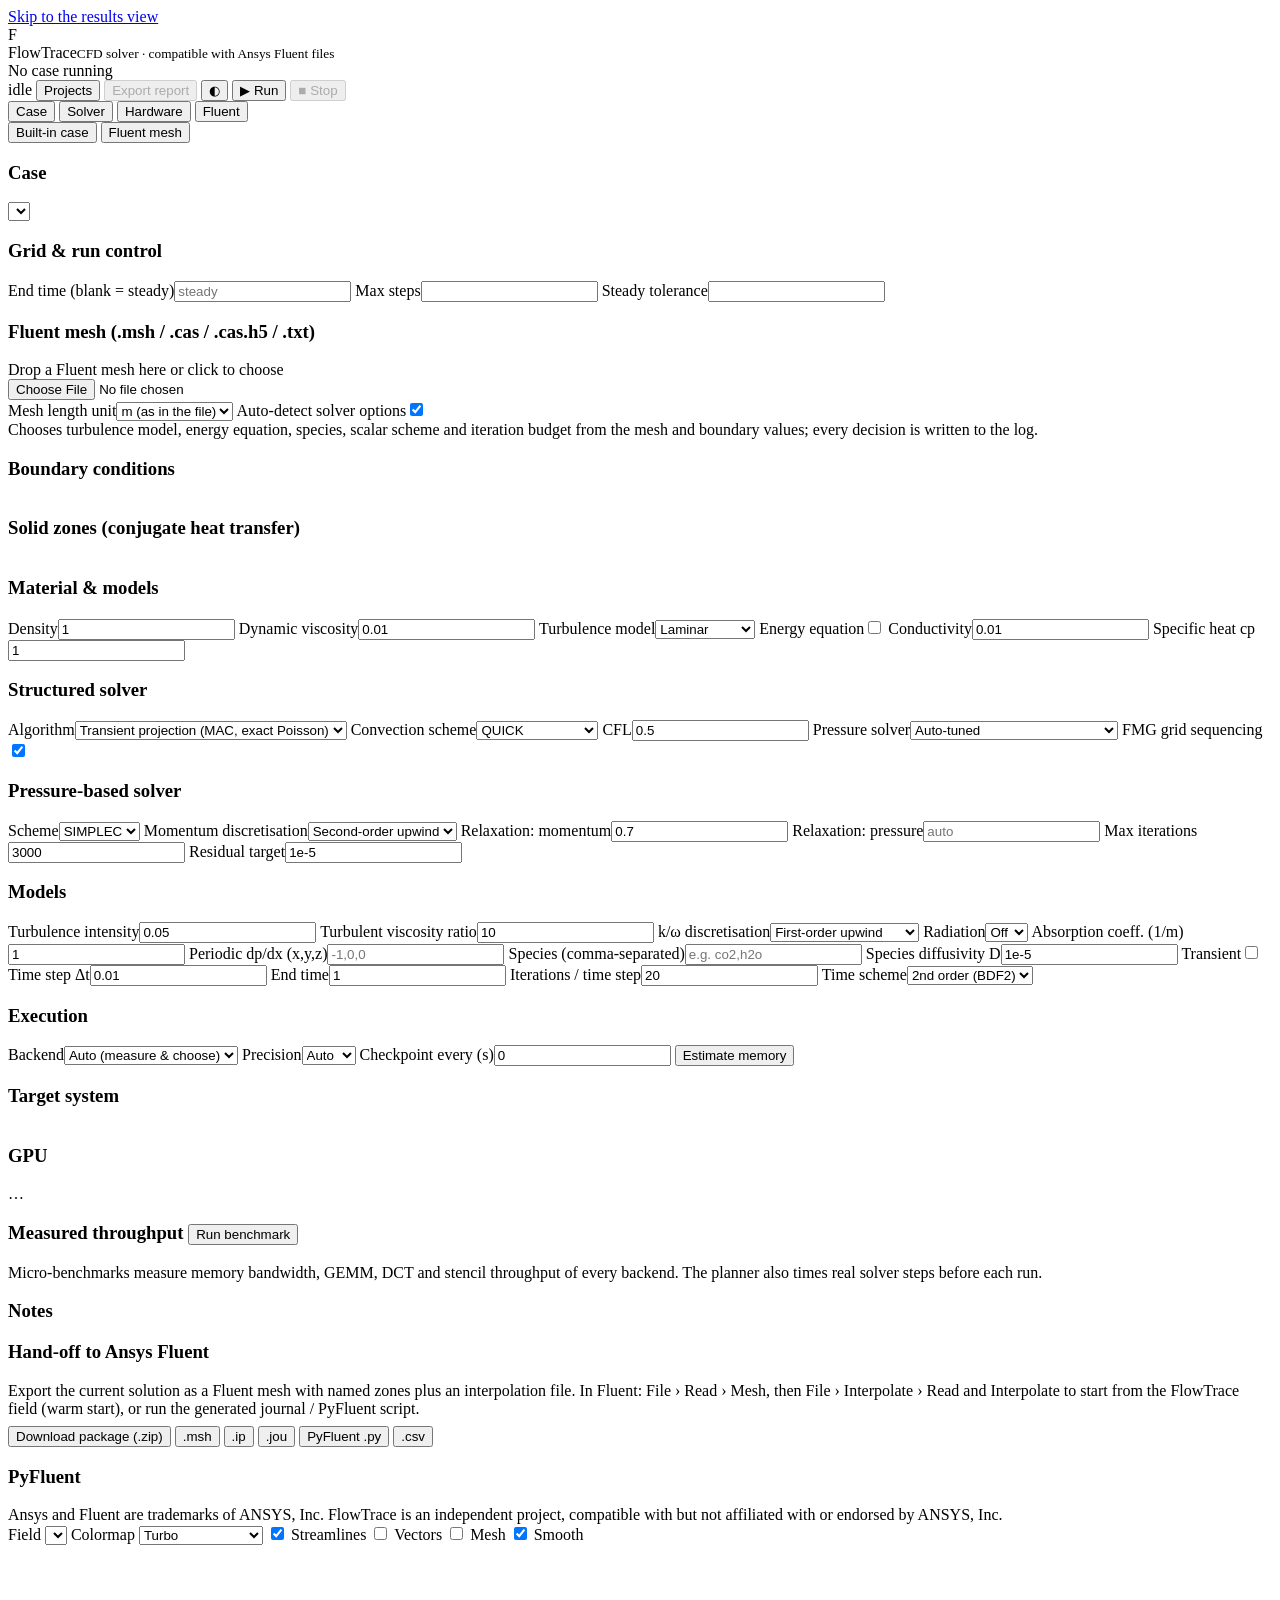
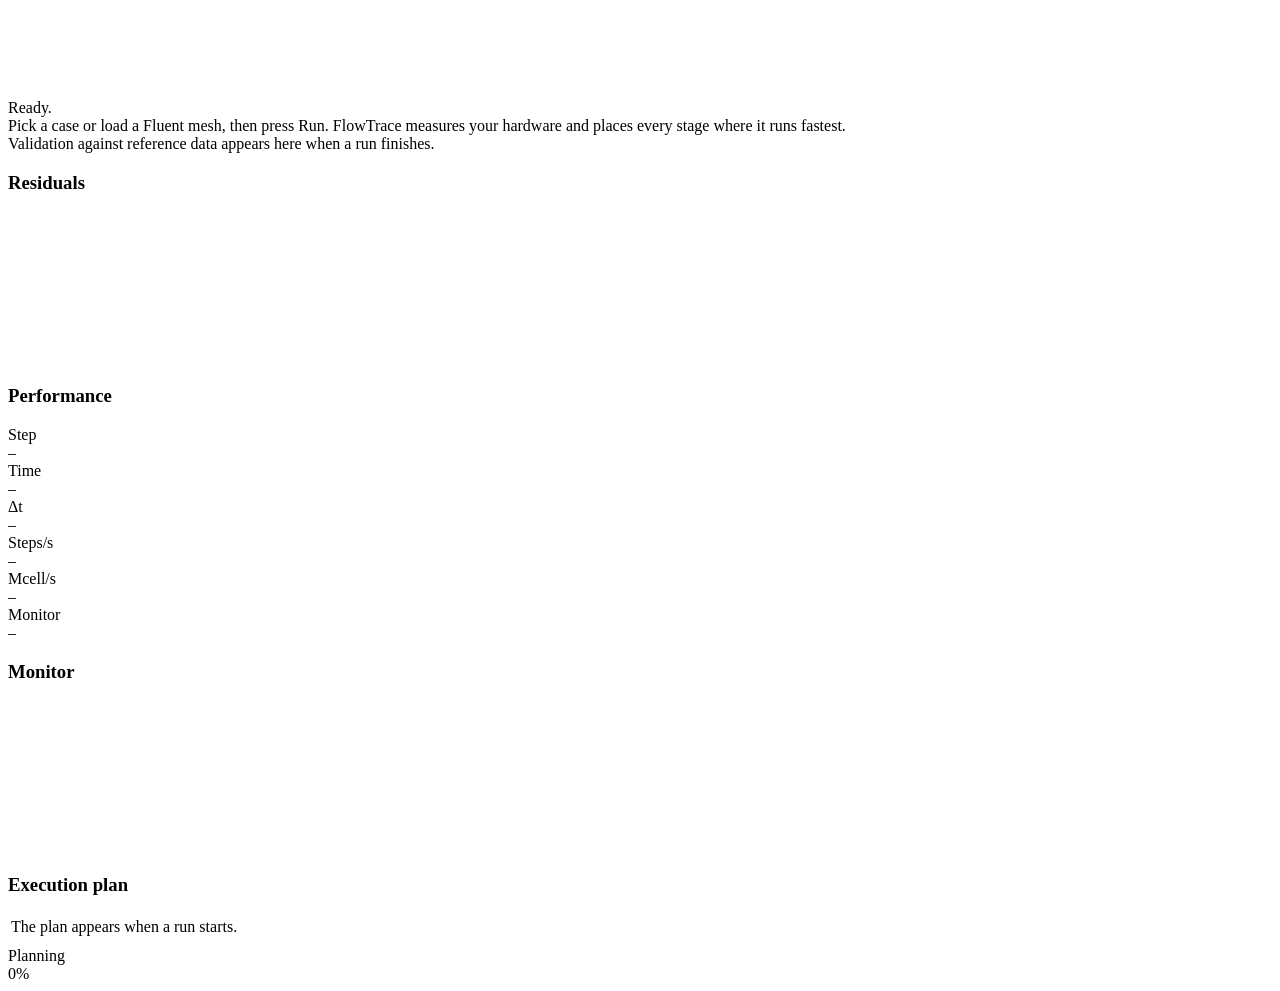
==== flowtrace/ui/static/index.html @ d51a7b1c "FlowTrace first public release" ====
<!doctype html>
<html lang="en" dir="ltr">
<head>
<meta charset="utf-8">
<meta name="viewport" content="width=device-width, initial-scale=1">
<title>FlowTrace Solver</title>
<link rel="stylesheet" href="/static/style.css">
<script>
  /* apply the saved theme before first paint (no flash) */
  (function () { try { var th = localStorage.getItem("ft-theme"); if (th === "light" || th === "dark") document.documentElement.dataset.theme = th; } catch (e) { /* storage blocked */ } })();
</script>
</head>
<body>
<a class="skip" href="#viewport" data-i18n="skip">Skip to the results view</a>
<header>
  <div class="brand"><div class="logo" aria-hidden="true">F</div><div>FlowTrace<small data-i18n="tagline">CFD solver · compatible with Ansys Fluent files</small></div></div>
  <div class="case-title" id="caseTitle" data-i18n="noCase">No case running</div>
  <div class="spacer"></div>
  <span class="pill" id="statusPill" role="status" aria-live="polite">idle</span>
  <button class="btn" id="projectsBtn" data-i18n="projects" aria-haspopup="dialog">Projects</button>
  <button class="btn" id="reportBtn" data-i18n="exportReport" disabled>Export report</button>
  <button class="btn icon" id="themeBtn" data-i18n-aria="theme" aria-label="Theme" title="Theme">◐</button>
  <button class="btn primary" id="runBtn"><span aria-hidden="true">▶ </span><span data-i18n="run">Run</span></button>
  <button class="btn danger" id="stopBtn" disabled><span aria-hidden="true">■ </span><span data-i18n="stop">Stop</span></button>
</header>

<div class="app">
  <aside class="left" aria-label="Setup">
    <div class="tabs" id="tabs" role="tablist">
      <button role="tab" id="tab-case" aria-controls="panel-case" aria-selected="true" data-tab="case" class="active" data-i18n="tabCase">Case</button>
      <button role="tab" id="tab-solver" aria-controls="panel-solver" aria-selected="false" tabindex="-1" data-tab="solver" data-i18n="tabSolver">Solver</button>
      <button role="tab" id="tab-hardware" aria-controls="panel-hardware" aria-selected="false" tabindex="-1" data-tab="hardware" data-i18n="tabHardware">Hardware</button>
      <button role="tab" id="tab-fluent" aria-controls="panel-fluent" aria-selected="false" tabindex="-1" data-tab="fluent" data-i18n="tabFluent">Fluent</button>
    </div>
    <div class="tab-body">
      <!-- CASE -->
      <section data-tab="case" id="panel-case" role="tabpanel" aria-labelledby="tab-case" class="active">
        <div class="seg" id="sourceSeg" role="group" data-i18n-aria="caseSource" aria-label="Case source">
          <button data-src="structured" class="active" aria-pressed="true" data-i18n="builtin">Built-in case</button>
          <button data-src="unstructured" aria-pressed="false" data-i18n="fluentMesh">Fluent mesh</button>
        </div>
        <div id="structuredCase" class="stack">
          <div class="card">
            <h3 data-i18n="case">Case</h3>
            <select id="presetSelect" data-i18n-aria="case" aria-label="Case"></select>
            <div class="desc" id="presetDesc"></div>
            <div id="presetParams"></div>
          </div>
          <div class="card" id="gridCard">
            <h3 data-i18n="gridRun">Grid &amp; run control</h3>
            <label class="field"><span data-i18n="endTime">End time (blank = steady)</span><input type="number" id="tEnd" step="any" placeholder="steady"></label>
            <label class="field"><span data-i18n="maxSteps">Max steps</span><input type="number" id="maxSteps"></label>
            <label class="field"><span data-i18n="steadyTol">Steady tolerance</span><input type="number" id="steadyTol" step="any"></label>
          </div>
        </div>
        <div id="unstructuredCase" class="stack hidden">
          <div class="card">
            <h3 data-i18n="meshTitle">Fluent mesh (.msh / .cas / .cas.h5 / .txt)</h3>
            <div class="dropzone" id="dropzone" role="button" tabindex="0" data-i18n="dropMesh">Drop a Fluent mesh here or click to choose</div>
            <input type="file" id="meshFile" class="hidden" accept=".msh,.gz,.cas,.h5,.txt" aria-hidden="true" tabindex="-1">
            <div id="meshSummary" class="desc" aria-live="polite"></div>
            <div id="meshQuality" class="desc"></div>
            <label class="field"><span data-i18n="meshUnits">Mesh length unit</span><select id="meshUnits"><option value="m">m (as in the file)</option><option value="mm">mm</option><option value="cm">cm</option><option value="in">in</option><option value="auto">check only</option></select></label>
            <label class="field"><span data-i18n="autoOpts">Auto-detect solver options</span><input type="checkbox" id="autoOpts" checked></label>
            <div class="desc" data-i18n="autoHelp">Chooses turbulence model, energy equation, species, scalar scheme and iteration budget from the mesh and boundary values; every decision is written to the log.</div>
          </div>
          <div class="card hidden" id="zoneCard">
            <h3 data-i18n="bcs">Boundary conditions</h3>
            <table class="grid zone-table" id="zoneTable"></table>
          </div>
          <div class="card hidden" id="solidCard">
            <h3 data-i18n="solids">Solid zones (conjugate heat transfer)</h3>
            <table class="grid" id="solidTable"></table>
          </div>
          <div class="card hidden" id="propsCard">
            <h3 data-i18n="materials">Material &amp; models</h3>
            <label class="field"><span data-i18n="density">Density</span><input type="number" id="uDensity" value="1" step="any"></label>
            <label class="field"><span data-i18n="viscosity">Dynamic viscosity</span><input type="number" id="uViscosity" value="0.01" step="any"></label>
            <label class="field"><span data-i18n="turbulence">Turbulence model</span><select id="uTurb">
              <option value="laminar" data-i18n="laminar">Laminar</option>
              <option value="k-omega-sst">k-ω SST</option>
              <option value="k-epsilon-realizable">k-ε realizable</option>
              <option value="k-epsilon-standard">k-ε standard</option>
            </select></label>
            <label class="field"><span data-i18n="energyEq">Energy equation</span><input type="checkbox" id="uEnergy"></label>
            <label class="field"><span data-i18n="conductivity">Conductivity</span><input type="number" id="uConductivity" value="0.01" step="any"></label>
            <label class="field"><span data-i18n="cp">Specific heat cp</span><input type="number" id="uCp" value="1" step="any"></label>
          </div>
        </div>
      </section>

      <!-- SOLVER -->
      <section data-tab="solver" id="panel-solver" role="tabpanel" aria-labelledby="tab-solver">
        <div class="stack">
          <div class="card" id="structSolverCard">
            <h3 data-i18n="structSolver">Structured solver</h3>
            <label class="field"><span data-i18n="algorithm">Algorithm</span><select id="mode">
              <option value="transient" data-i18n="modeTransient">Transient projection (MAC, exact Poisson)</option>
              <option value="steady-simplec" data-i18n="modeSimplec">Steady SIMPLEC (Fluent-style)</option>
            </select></label>
            <label class="field"><span data-i18n="convScheme">Convection scheme</span><select id="scheme">
              <option value="quick">QUICK</option><option value="vanleer">van Leer TVD</option>
              <option value="upwind" data-i18n="upwind1">1st-order upwind</option><option value="central" data-i18n="central">Central</option>
            </select></label>
            <label class="field"><span>CFL</span><input type="number" id="cfl" value="0.5" step="0.05"></label>
            <label class="field"><span data-i18n="pSolver">Pressure solver</span><select id="poisson">
              <option value="auto" data-i18n="autotuned">Auto-tuned</option><option value="fast" data-i18n="spectral">Spectral (DCT/DST/FFT)</option>
              <option value="eig" data-i18n="gemm">Dense diagonalisation (GEMM)</option><option value="mg" data-i18n="mg">Multigrid-PCG</option>
            </select></label>
            <label class="field"><span data-i18n="fmg">FMG grid sequencing</span><input type="checkbox" id="fmg" checked></label>
          </div>
          <div class="card" id="unstructSolverCard">
            <h3 data-i18n="pbSolver">Pressure-based solver</h3>
            <label class="field"><span data-i18n="scheme">Scheme</span><select id="algorithm"><option>SIMPLEC</option><option>SIMPLE</option></select></label>
            <label class="field"><span data-i18n="momDisc">Momentum discretisation</span><select id="uScheme"><option value="second-order" data-i18n="so">Second-order upwind</option><option value="upwind" data-i18n="upwind1">First-order upwind</option></select></label>
            <label class="field"><span data-i18n="relaxU">Relaxation: momentum</span><input type="number" id="relaxU" value="0.7" step="0.05"></label>
            <label class="field"><span data-i18n="relaxP">Relaxation: pressure</span><input type="number" id="relaxP" value="" placeholder="auto" step="0.05"></label>
            <label class="field"><span data-i18n="maxIter">Max iterations</span><input type="number" id="maxIter" value="3000"></label>
            <label class="field"><span data-i18n="resTarget">Residual target</span><input type="number" id="uTol" value="1e-5" step="any"></label>
          </div>
          <div class="card" id="modelsCard">
            <h3>Models</h3>
            <label class="field"><span>Turbulence intensity</span><input type="number" id="turbI" value="0.05" step="any"></label>
            <label class="field"><span>Turbulent viscosity ratio</span><input type="number" id="turbR" value="10" step="any"></label>
            <label class="field"><span>k/ω discretisation</span><select id="turbScheme"><option value="upwind">First-order upwind</option><option value="second-order">Second-order upwind</option></select></label>
            <label class="field"><span>Radiation</span><select id="radModel"><option value="off">Off</option><option value="p1">P-1</option></select></label>
            <label class="field"><span>Absorption coeff. (1/m)</span><input type="number" id="radA" value="1" step="any"></label>
            <label class="field"><span>Periodic dp/dx (x,y,z)</span><input type="text" id="perG" placeholder="-1,0,0"></label>
            <label class="field"><span>Species (comma-separated)</span><input type="text" id="species" placeholder="e.g. co2,h2o"></label>
            <label class="field"><span>Species diffusivity D</span><input type="number" id="speciesD" value="1e-5" step="any"></label>
            <label class="field"><span>Transient</span><input type="checkbox" id="unsteady"></label>
            <label class="field"><span>Time step Δt</span><input type="number" id="uDt" value="0.01" step="any"></label>
            <label class="field"><span>End time</span><input type="number" id="uTend" value="1" step="any"></label>
            <label class="field"><span>Iterations / time step</span><input type="number" id="uInner" value="20"></label>
            <label class="field"><span>Time scheme</span><select id="uTimeScheme"><option value="bdf2">2nd order (BDF2)</option><option value="euler">1st order (Euler)</option></select></label>
          </div>
          <div class="card">
            <h3 data-i18n="execution">Execution</h3>
            <label class="field"><span data-i18n="backend">Backend</span><select id="backend"><option value="auto" data-i18n="autoBackend">Auto (measure &amp; choose)</option></select></label>
            <label class="field"><span data-i18n="precision">Precision</span><select id="precision"><option value="auto" data-i18n="auto">Auto</option><option value="fp64">FP64</option><option value="fp32">FP32</option></select></label>
            <label class="field"><span data-i18n="ckpt">Checkpoint every (s)</span><input type="number" id="ckpt" value="0" step="5"></label>
            <button class="btn small" id="estimateBtn" data-i18n="estimate">Estimate memory</button>
            <div id="estimateOut" class="desc" aria-live="polite"></div>
          </div>
        </div>
      </section>

      <!-- HARDWARE -->
      <section data-tab="hardware" id="panel-hardware" role="tabpanel" aria-labelledby="tab-hardware">
        <div class="stack">
          <div class="card"><h3 data-i18n="target">Target system</h3><table class="kv" id="sysTable"></table></div>
          <div class="card"><h3><span>GPU</span><span class="right" id="gpuCount"></span></h3><div id="gpuBox" class="desc">…</div></div>
          <div class="card">
            <h3><span data-i18n="throughput">Measured throughput</span> <button class="btn small right" id="benchBtn" data-i18n="runBench">Run benchmark</button></h3>
            <div id="benchBox" class="desc" data-i18n="benchHelp" aria-live="polite">Micro-benchmarks measure memory bandwidth, GEMM, DCT and stencil throughput of every backend. The planner also times real solver steps before each run.</div>
          </div>
          <div class="card"><h3 data-i18n="notes">Notes</h3><div id="sysNotes" class="desc"></div></div>
        </div>
      </section>

      <!-- FLUENT -->
      <section data-tab="fluent" id="panel-fluent" role="tabpanel" aria-labelledby="tab-fluent">
        <div class="stack">
          <div class="card">
            <h3 data-i18n="handoff">Hand-off to Ansys Fluent</h3>
            <div class="desc" data-i18n="handoffHelp">Export the current solution as a Fluent mesh with named zones plus an interpolation file. In Fluent: File › Read › Mesh, then File › Interpolate › Read and Interpolate to start from the FlowTrace field (warm start), or run the generated journal / PyFluent script.</div>
            <div class="row" style="flex-wrap:wrap; margin-top:8px">
              <button class="btn primary small" data-export="zip" data-i18n="downloadPkg">Download package (.zip)</button>
              <button class="btn small" data-export="msh">.msh</button>
              <button class="btn small" data-export="ip">.ip</button>
              <button class="btn small" data-export="jou">.jou</button>
              <button class="btn small" data-export="py">PyFluent .py</button>
              <button class="btn small" data-export="csv">.csv</button>
            </div>
          </div>
          <div class="card"><h3>PyFluent</h3><div id="pyfluentBox" class="desc"></div></div>
          <div class="card"><div class="desc" data-i18n="trademark">Ansys and Fluent are trademarks of ANSYS, Inc. FlowTrace is an independent project, compatible with but not affiliated with or endorsed by ANSYS, Inc.</div></div>
        </div>
      </section>
    </div>
  </aside>

  <main>
    <div class="toolbar" role="toolbar" data-i18n-aria="viewOptions" aria-label="View options">
      <label><span data-i18n="field">Field</span> <select id="fieldSelect"></select></label>
      <label><span data-i18n="colormap">Colormap</span> <select id="cmapSelect">
        <option value="turbo">Turbo</option><option value="viridis">Viridis</option>
        <option value="rainbow">Rainbow (Fluent)</option><option value="coolwarm">Cool-warm</option><option value="gray">Gray</option>
      </select></label>
      <label><input type="checkbox" id="showStream" checked> <span data-i18n="streamlines">Streamlines</span></label>
      <label><input type="checkbox" id="showVectors"> <span data-i18n="vectors">Vectors</span></label>
      <label><input type="checkbox" id="showEdges"> <span data-i18n="mesh">Mesh</span></label>
      <label><input type="checkbox" id="smooth" checked> <span data-i18n="smooth">Smooth</span></label>
      <div class="spacer"></div>
      <span class="muted mono" id="frameInfo"></span>
    </div>
    <div class="viewport" id="viewport" tabindex="-1">
      <canvas id="view" role="img" aria-label="Flow field"></canvas>
      <canvas class="colorbar" id="colorbar" aria-hidden="true"></canvas>
      <div class="hud hidden" id="hud"></div>
      <div class="hover" id="hover"></div>
      <div class="empty" id="empty"><div class="big" data-i18n="ready">Ready.</div><div data-i18n="readyHelp">Pick a case or load a Fluent mesh, then press Run. FlowTrace measures your hardware and places every stage where it runs fastest.</div></div>
    </div>
    <div class="bottom">
      <div class="console" id="console" role="log" data-i18n-aria="logLabel" aria-label="Solver log"></div>
      <div class="validation" id="validation" aria-live="polite"><div class="muted" data-i18n="valHelp">Validation against reference data appears here when a run finishes.</div></div>
    </div>
  </main>

  <aside class="right" aria-label="Monitors">
    <div class="card">
      <h3><span data-i18n="residuals">Residuals</span> <span class="right muted" id="resInfo"></span></h3>
      <canvas class="chart zoomable" id="resChart" tabindex="0" role="img" data-i18n-aria="residualChart" aria-label="Residual history chart"></canvas>
      <div class="legend" id="resLegend"></div>
    </div>
    <div class="card zoomable" id="perfCard" tabindex="0" role="button" data-i18n-aria="enlarge" aria-label="Enlarge">
      <h3 data-i18n="performance">Performance</h3>
      <div class="stats">
        <div class="stat"><div class="k" data-i18n="step">Step</div><div class="v" id="sStep">–</div></div>
        <div class="stat"><div class="k" data-i18n="time">Time</div><div class="v" id="sTime">–</div></div>
        <div class="stat"><div class="k">Δt</div><div class="v" id="sDt">–</div></div>
        <div class="stat"><div class="k" data-i18n="stepsPerS">Steps/s</div><div class="v" id="sRate">–</div></div>
        <div class="stat"><div class="k">Mcell/s</div><div class="v" id="sMcell">–</div></div>
        <div class="stat"><div class="k" id="sExtraK" data-i18n="monitor">Monitor</div><div class="v" id="sExtra">–</div></div>
      </div>
      <div class="timers" id="timerBar" aria-hidden="true"></div>
      <div class="legend" id="timerLegend"></div>
    </div>
    <div class="card">
      <h3><span data-i18n="monitor">Monitor</span> <span class="right muted" id="monName"></span></h3>
      <canvas class="spark zoomable" id="monChart" tabindex="0" role="img" data-i18n-aria="monitorChart" aria-label="Monitor history"></canvas>
    </div>
    <div class="card">
      <h3><span data-i18n="plan">Execution plan</span> <span class="right muted" id="planBackend"></span></h3>
      <table class="grid" id="planTable"><tr><td class="muted" data-i18n="planHelp">The plan appears when a run starts.</td></tr></table>
      <div style="margin-top:8px" id="memBox"></div>
    </div>
  </aside>
</div>


<div class="loading hidden" id="loading" role="status" aria-live="polite">
  <div class="loading-card">
    <div class="orbits" aria-hidden="true"><i></i><i></i><i></i><i></i><b></b></div>
    <div class="load-label" id="loadLabel">Planning</div>
    <div class="load-bar" role="progressbar" aria-valuemin="0" aria-valuemax="100" aria-valuenow="0" id="loadBar"><div id="loadFill"></div></div>
    <div class="load-pct" id="loadPct">0%</div>
  </div>
</div>

<dialog id="chartDialog" class="big-dialog" aria-labelledby="chartTitle">
  <div class="big-wrap">
    <div class="big-head"><h2 id="chartTitle"></h2><span class="muted" id="chartHint"></span><button class="btn" id="chartClose" type="button" data-i18n="close">Close</button></div>
    <div class="big-body">
      <div class="big-plot"><canvas id="bigChart"></canvas><div class="tip hidden" id="bigTip"></div></div>
      <div class="big-side" id="bigSide"></div>
    </div>
  </div>
</dialog>

<dialog id="projectsDialog" aria-labelledby="projectsTitle">
  <form method="dialog" class="dlg">
    <h2 id="projectsTitle" data-i18n="projects">Projects</h2>
    <div class="row">
      <label class="grow"><span class="sr-only" data-i18n="projectName">Project name</span><input type="text" id="projectName" data-i18n-placeholder="projectName" placeholder="Project name" maxlength="80"></label>
      <button class="btn primary" id="saveProjectBtn" type="button" data-i18n="save">Save</button>
    </div>
    <div class="desc" id="projectMsg" aria-live="polite"></div>
    <table class="grid" id="projectList"></table>
    <div class="row end"><button class="btn" value="close" data-i18n="close">Close</button></div>
  </form>
</dialog>
<script src="/static/i18n.js"></script>
<script src="/static/app.js"></script>
</body>
</html>
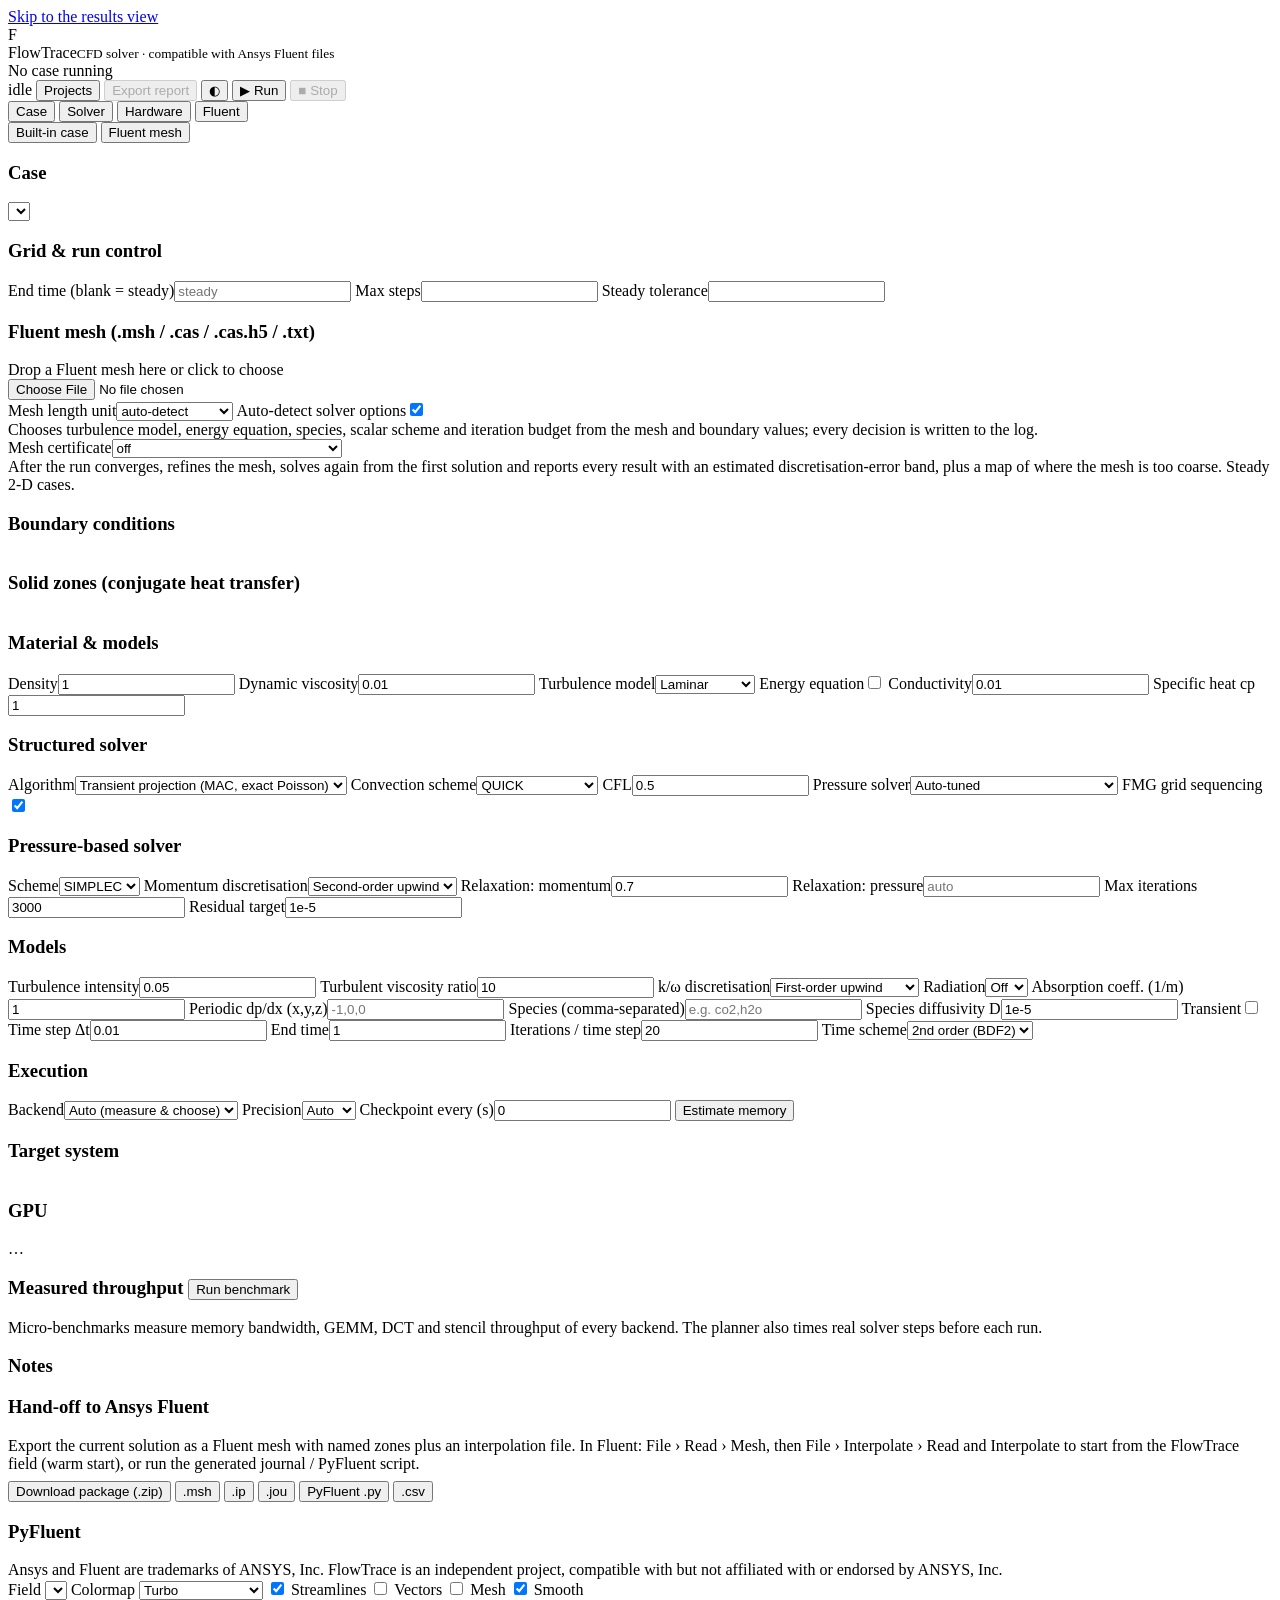
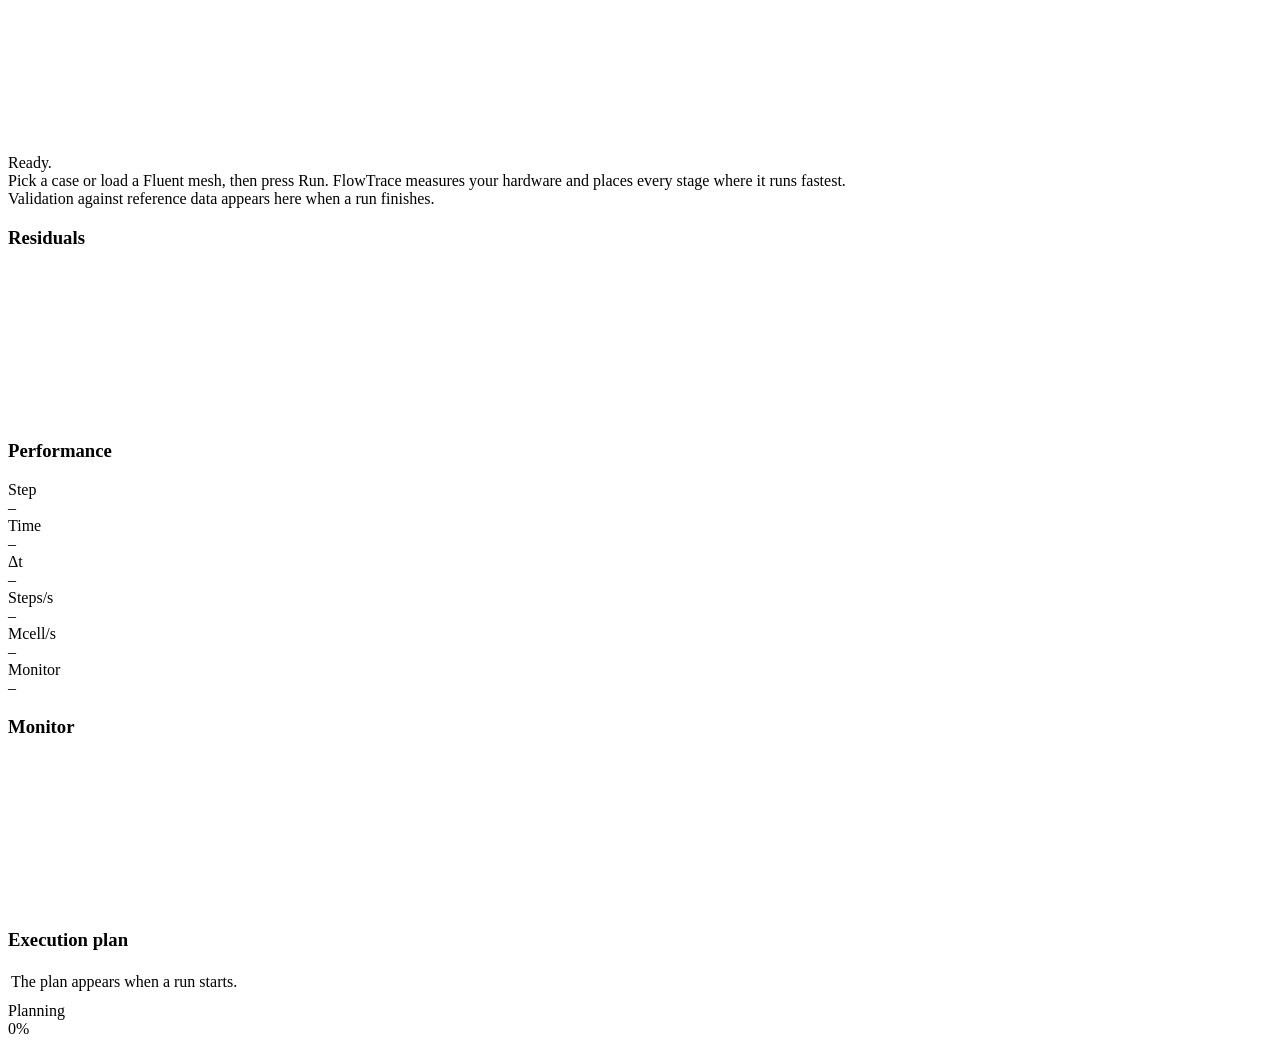
==== commit 1b855cc5: "Add mesh certificate with error bands; make Smooth, Streamlines and Vectors work on Fluent meshes" ====
--- a/flowtrace/ui/static/index.html
+++ b/flowtrace/ui/static/index.html
@@ -60,9 +60,11 @@
             <input type="file" id="meshFile" class="hidden" accept=".msh,.gz,.cas,.h5,.txt" aria-hidden="true" tabindex="-1">
             <div id="meshSummary" class="desc" aria-live="polite"></div>
             <div id="meshQuality" class="desc"></div>
-            <label class="field"><span data-i18n="meshUnits">Mesh length unit</span><select id="meshUnits"><option value="m">m (as in the file)</option><option value="mm">mm</option><option value="cm">cm</option><option value="in">in</option><option value="auto">check only</option></select></label>
+            <label class="field"><span data-i18n="meshUnits">Mesh length unit</span><select id="meshUnits"><option value="auto">auto-detect</option><option value="m">m (as in the file)</option><option value="mm">mm</option><option value="cm">cm</option><option value="in">in</option></select></label>
             <label class="field"><span data-i18n="autoOpts">Auto-detect solver options</span><input type="checkbox" id="autoOpts" checked></label>
             <div class="desc" data-i18n="autoHelp">Chooses turbulence model, energy equation, species, scalar scheme and iteration budget from the mesh and boundary values; every decision is written to the log.</div>
+            <label class="field"><span data-i18n="certify">Mesh certificate</span><select id="certify"><option value="0">off</option><option value="2">2 levels (4× cells)</option><option value="3">3 levels (16× cells, observed order)</option></select></label>
+            <div class="desc" data-i18n="certifyHelp">After the run converges, refines the mesh, solves again from the first solution and reports every result with an estimated discretisation-error band, plus a map of where the mesh is too coarse. Steady 2-D cases.</div>
           </div>
           <div class="card hidden" id="zoneCard">
             <h3 data-i18n="bcs">Boundary conditions</h3>
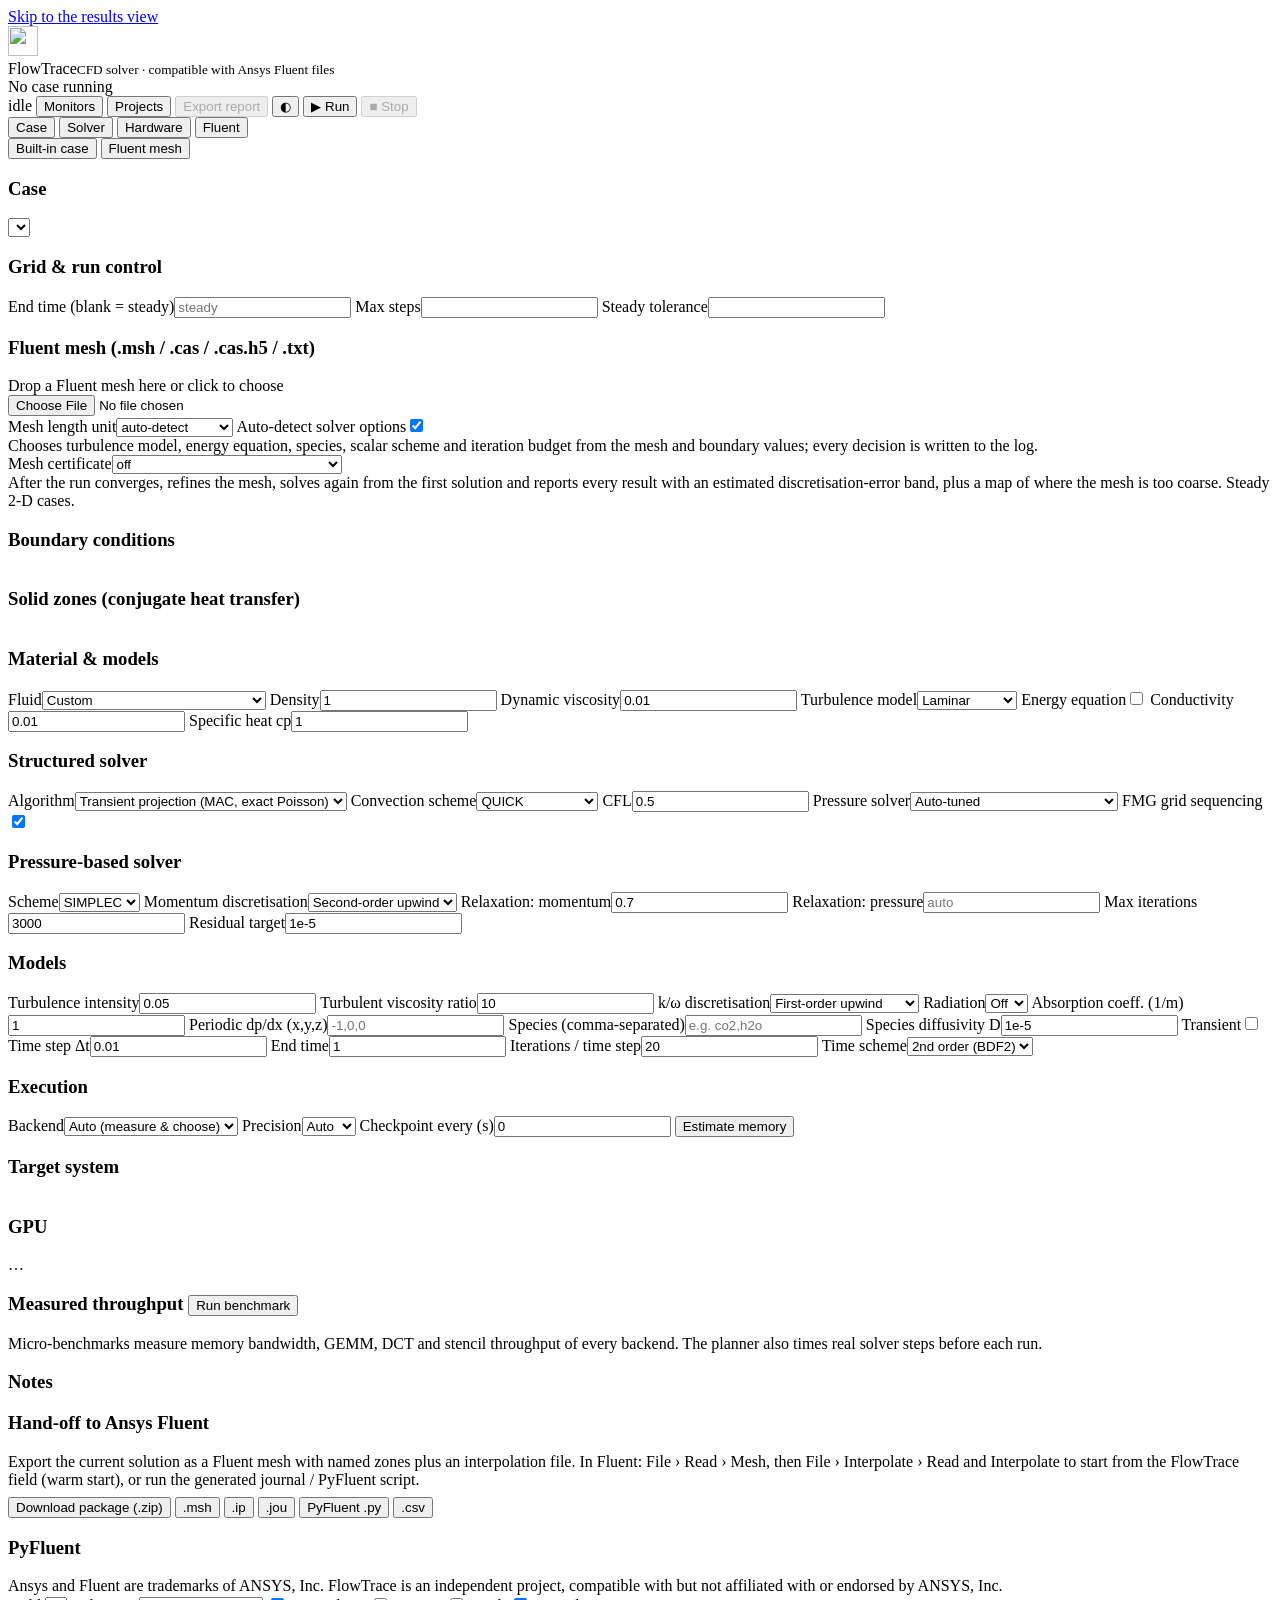
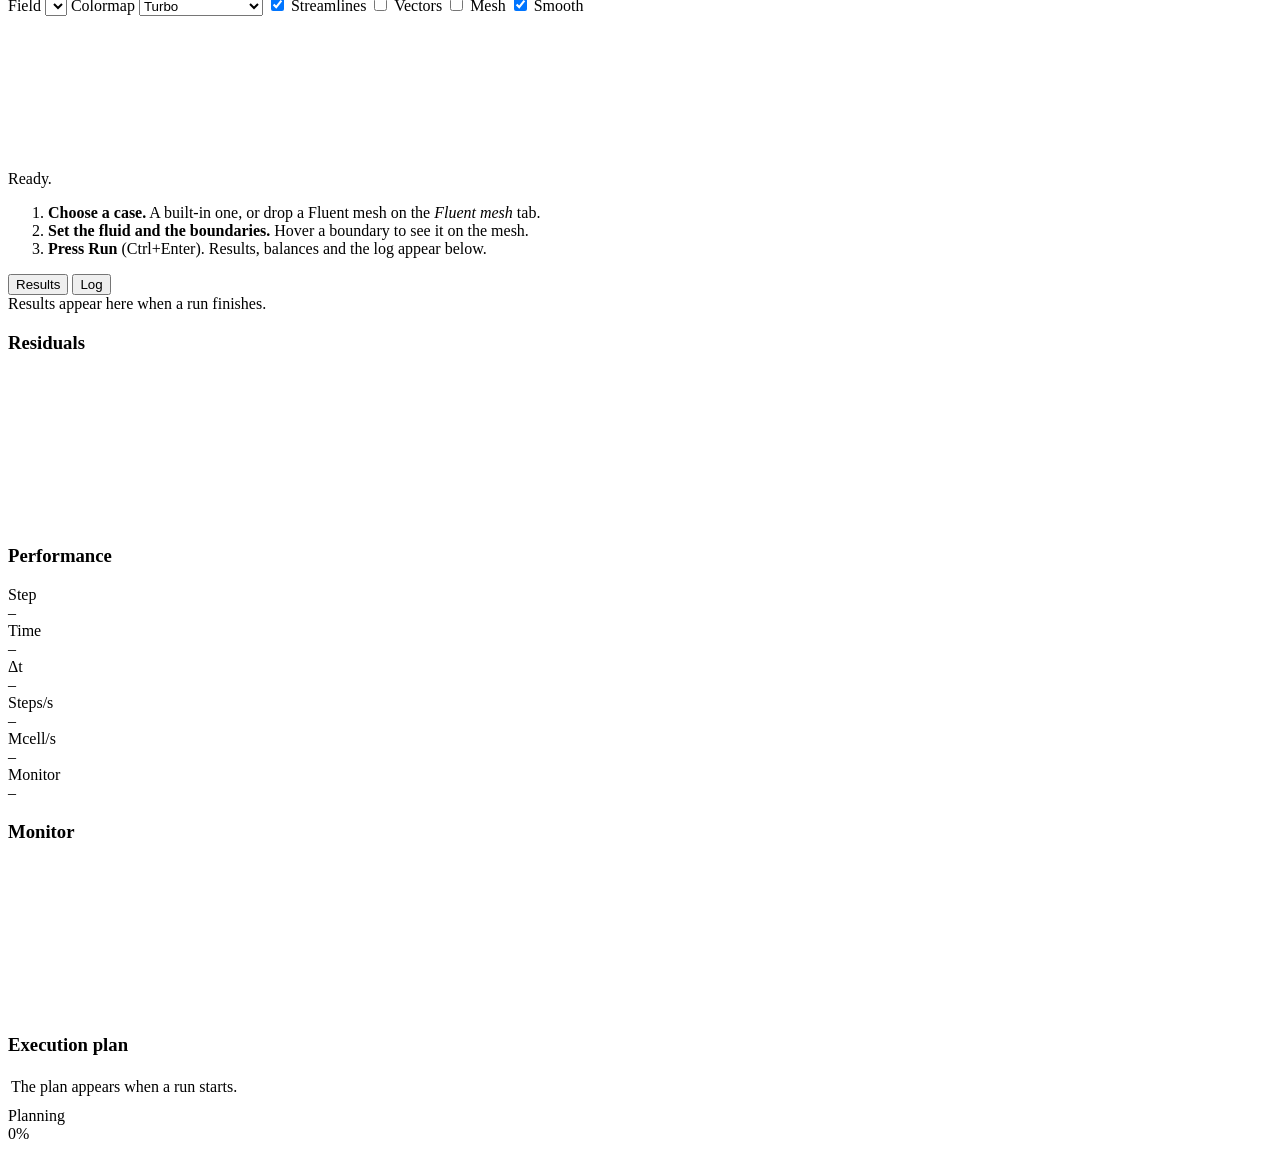
==== commit 86d8ece7: "Dashboard: results panel with run summary, clearer setup inputs, fluid presets, monitors drawer" ====
--- a/flowtrace/ui/static/index.html
+++ b/flowtrace/ui/static/index.html
@@ -4,6 +4,8 @@
 <meta charset="utf-8">
 <meta name="viewport" content="width=device-width, initial-scale=1">
 <title>FlowTrace Solver</title>
+<link rel="icon" href="/static/favicon.svg" type="image/svg+xml">
+<link rel="alternate icon" href="/static/favicon.ico" sizes="16x16 32x32 48x48">
 <link rel="stylesheet" href="/static/style.css">
 <script>
   /* apply the saved theme before first paint (no flash) */
@@ -13,14 +15,15 @@
 <body>
 <a class="skip" href="#viewport" data-i18n="skip">Skip to the results view</a>
 <header>
-  <div class="brand"><div class="logo" aria-hidden="true">F</div><div>FlowTrace<small data-i18n="tagline">CFD solver · compatible with Ansys Fluent files</small></div></div>
+  <div class="brand"><img class="logo" src="/static/logo.svg" alt="" width="30" height="30"><div>FlowTrace<small data-i18n="tagline">CFD solver · compatible with Ansys Fluent files</small></div></div>
   <div class="case-title" id="caseTitle" data-i18n="noCase">No case running</div>
   <div class="spacer"></div>
   <span class="pill" id="statusPill" role="status" aria-live="polite">idle</span>
+  <button class="btn" id="monBtn" aria-pressed="false">Monitors</button>
   <button class="btn" id="projectsBtn" data-i18n="projects" aria-haspopup="dialog">Projects</button>
   <button class="btn" id="reportBtn" data-i18n="exportReport" disabled>Export report</button>
   <button class="btn icon" id="themeBtn" data-i18n-aria="theme" aria-label="Theme" title="Theme">◐</button>
-  <button class="btn primary" id="runBtn"><span aria-hidden="true">▶ </span><span data-i18n="run">Run</span></button>
+  <button class="btn primary" id="runBtn" title="Run (Ctrl+Enter)"><span aria-hidden="true">▶ </span><span data-i18n="run">Run</span></button>
   <button class="btn danger" id="stopBtn" disabled><span aria-hidden="true">■ </span><span data-i18n="stop">Stop</span></button>
 </header>
 
@@ -60,6 +63,7 @@
             <input type="file" id="meshFile" class="hidden" accept=".msh,.gz,.cas,.h5,.txt" aria-hidden="true" tabindex="-1">
             <div id="meshSummary" class="desc" aria-live="polite"></div>
             <div id="meshQuality" class="desc"></div>
+            <div id="unitNote" class="note hidden" aria-live="polite"></div>
             <label class="field"><span data-i18n="meshUnits">Mesh length unit</span><select id="meshUnits"><option value="auto">auto-detect</option><option value="m">m (as in the file)</option><option value="mm">mm</option><option value="cm">cm</option><option value="in">in</option></select></label>
             <label class="field"><span data-i18n="autoOpts">Auto-detect solver options</span><input type="checkbox" id="autoOpts" checked></label>
             <div class="desc" data-i18n="autoHelp">Chooses turbulence model, energy equation, species, scalar scheme and iteration budget from the mesh and boundary values; every decision is written to the log.</div>
@@ -76,6 +80,10 @@
           </div>
           <div class="card hidden" id="propsCard">
             <h3 data-i18n="materials">Material &amp; models</h3>
+            <label class="field"><span>Fluid</span><select id="matPreset">
+              <option value="">Custom</option><option value="air">Air (20 °C)</option><option value="water">Water (20 °C)</option>
+              <option value="unit">Non-dimensional (ρ = 1, μ = 1/Re)</option>
+            </select></label>
             <label class="field"><span data-i18n="density">Density</span><input type="number" id="uDensity" value="1" step="any"></label>
             <label class="field"><span data-i18n="viscosity">Dynamic viscosity</span><input type="number" id="uViscosity" value="0.01" step="any"></label>
             <label class="field"><span data-i18n="turbulence">Turbulence model</span><select id="uTurb">
@@ -201,11 +209,25 @@
       <canvas class="colorbar" id="colorbar" aria-hidden="true"></canvas>
       <div class="hud hidden" id="hud"></div>
       <div class="hover" id="hover"></div>
-      <div class="empty" id="empty"><div class="big" data-i18n="ready">Ready.</div><div data-i18n="readyHelp">Pick a case or load a Fluent mesh, then press Run. FlowTrace measures your hardware and places every stage where it runs fastest.</div></div>
-    </div>
-    <div class="bottom">
-      <div class="console" id="console" role="log" data-i18n-aria="logLabel" aria-label="Solver log"></div>
-      <div class="validation" id="validation" aria-live="polite"><div class="muted" data-i18n="valHelp">Validation against reference data appears here when a run finishes.</div></div>
+      <div class="cb-title hidden" id="cbTitle"></div>
+      <div class="empty" id="empty"><div class="big" data-i18n="ready">Ready.</div>
+        <ol class="steps">
+          <li><b>Choose a case.</b> A built-in one, or drop a Fluent mesh on the <i>Fluent mesh</i> tab.</li>
+          <li><b>Set the fluid and the boundaries.</b> Hover a boundary to see it on the mesh.</li>
+          <li><b>Press Run</b> (Ctrl+Enter). Results, balances and the log appear below.</li>
+        </ol>
+      </div>
+    </div>
+    <div class="bottom" id="bottom">
+      <div class="resize" id="bottomResize" role="separator" aria-orientation="horizontal" aria-label="Resize the results panel" tabindex="0"></div>
+      <div class="btabs" role="tablist" aria-label="Results and log">
+        <button role="tab" id="btab-results" aria-controls="validation" aria-selected="true" data-b="results" class="active">Results</button>
+        <button role="tab" id="btab-log" aria-controls="console" aria-selected="false" data-b="log">Log <span class="count hidden" id="logBadge"></span></button>
+        <div class="spacer"></div>
+        <span class="muted" id="runSummary"></span>
+      </div>
+      <div class="validation" id="validation" role="tabpanel" aria-labelledby="btab-results" aria-live="polite"><div class="muted" data-i18n="valHelp">Results appear here when a run finishes.</div></div>
+      <div class="console hidden" id="console" role="log" data-i18n-aria="logLabel" aria-label="Solver log"></div>
     </div>
   </main>
 
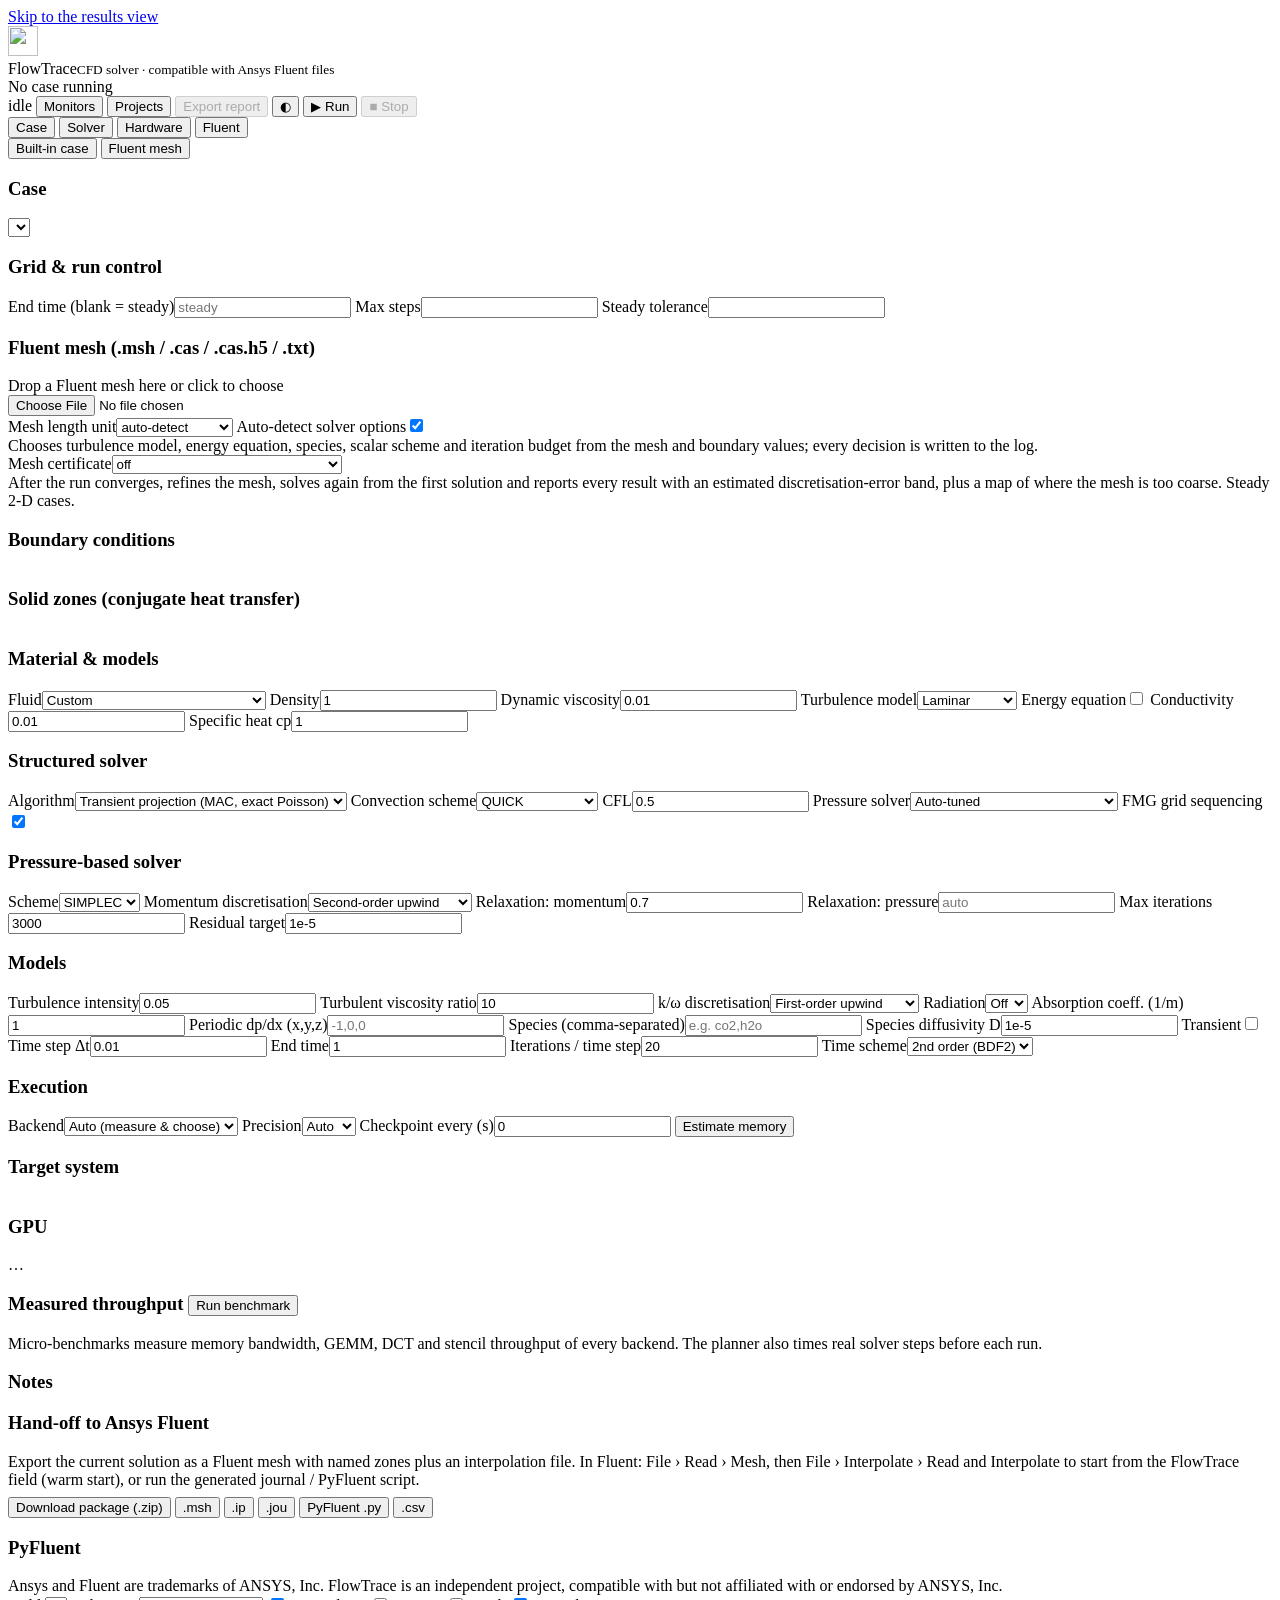
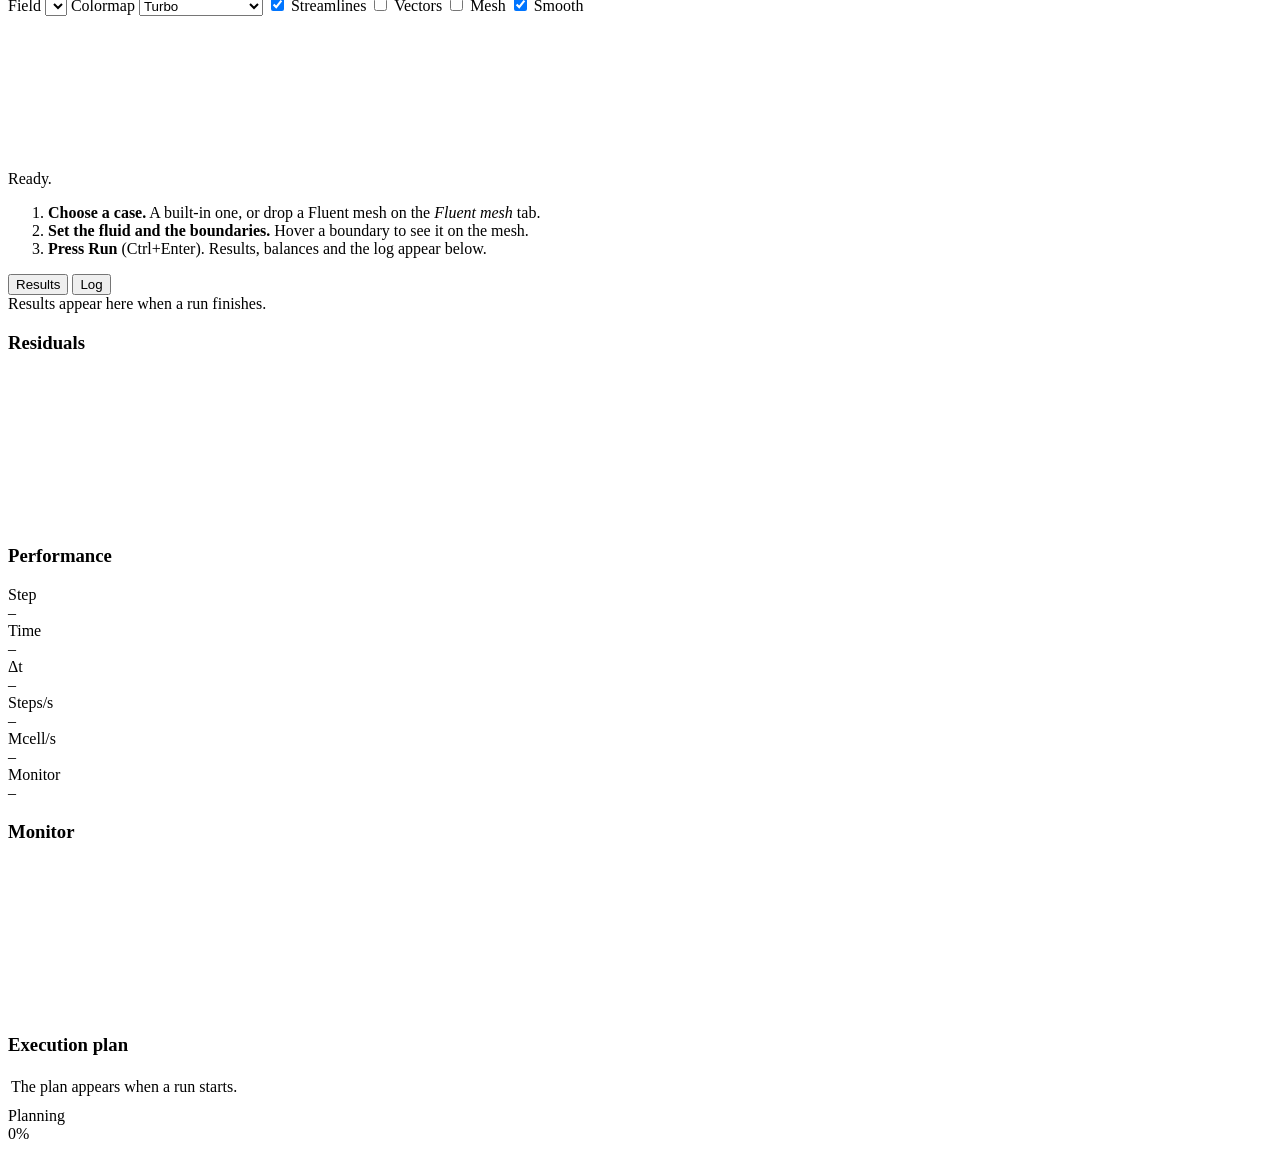
==== commit 659f449c: "feat(numerics): implement non-orthogonal correction, low-Mach preconditioning, line solvers, and Pat" ====
--- a/flowtrace/ui/static/index.html
+++ b/flowtrace/ui/static/index.html
@@ -64,6 +64,7 @@
             <div id="meshSummary" class="desc" aria-live="polite"></div>
             <div id="meshQuality" class="desc"></div>
             <div id="unitNote" class="note hidden" aria-live="polite"></div>
+            <div id="setupNote" class="note hidden" aria-live="polite"></div>
             <label class="field"><span data-i18n="meshUnits">Mesh length unit</span><select id="meshUnits"><option value="auto">auto-detect</option><option value="m">m (as in the file)</option><option value="mm">mm</option><option value="cm">cm</option><option value="in">in</option></select></label>
             <label class="field"><span data-i18n="autoOpts">Auto-detect solver options</span><input type="checkbox" id="autoOpts" checked></label>
             <div class="desc" data-i18n="autoHelp">Chooses turbulence model, energy equation, species, scalar scheme and iteration budget from the mesh and boundary values; every decision is written to the log.</div>
@@ -122,7 +123,7 @@
           <div class="card" id="unstructSolverCard">
             <h3 data-i18n="pbSolver">Pressure-based solver</h3>
             <label class="field"><span data-i18n="scheme">Scheme</span><select id="algorithm"><option>SIMPLEC</option><option>SIMPLE</option></select></label>
-            <label class="field"><span data-i18n="momDisc">Momentum discretisation</span><select id="uScheme"><option value="second-order" data-i18n="so">Second-order upwind</option><option value="upwind" data-i18n="upwind1">First-order upwind</option></select></label>
+            <label class="field"><span data-i18n="momDisc">Momentum discretisation</span><select id="uScheme"><option value="second-order" data-i18n="so">Second-order upwind</option><option value="upwind" data-i18n="upwind1">First-order upwind</option><option value="skew-symmetric" data-i18n="skewSymmetric">Skew-symmetric central</option></select></label>
             <label class="field"><span data-i18n="relaxU">Relaxation: momentum</span><input type="number" id="relaxU" value="0.7" step="0.05"></label>
             <label class="field"><span data-i18n="relaxP">Relaxation: pressure</span><input type="number" id="relaxP" value="" placeholder="auto" step="0.05"></label>
             <label class="field"><span data-i18n="maxIter">Max iterations</span><input type="number" id="maxIter" value="3000"></label>
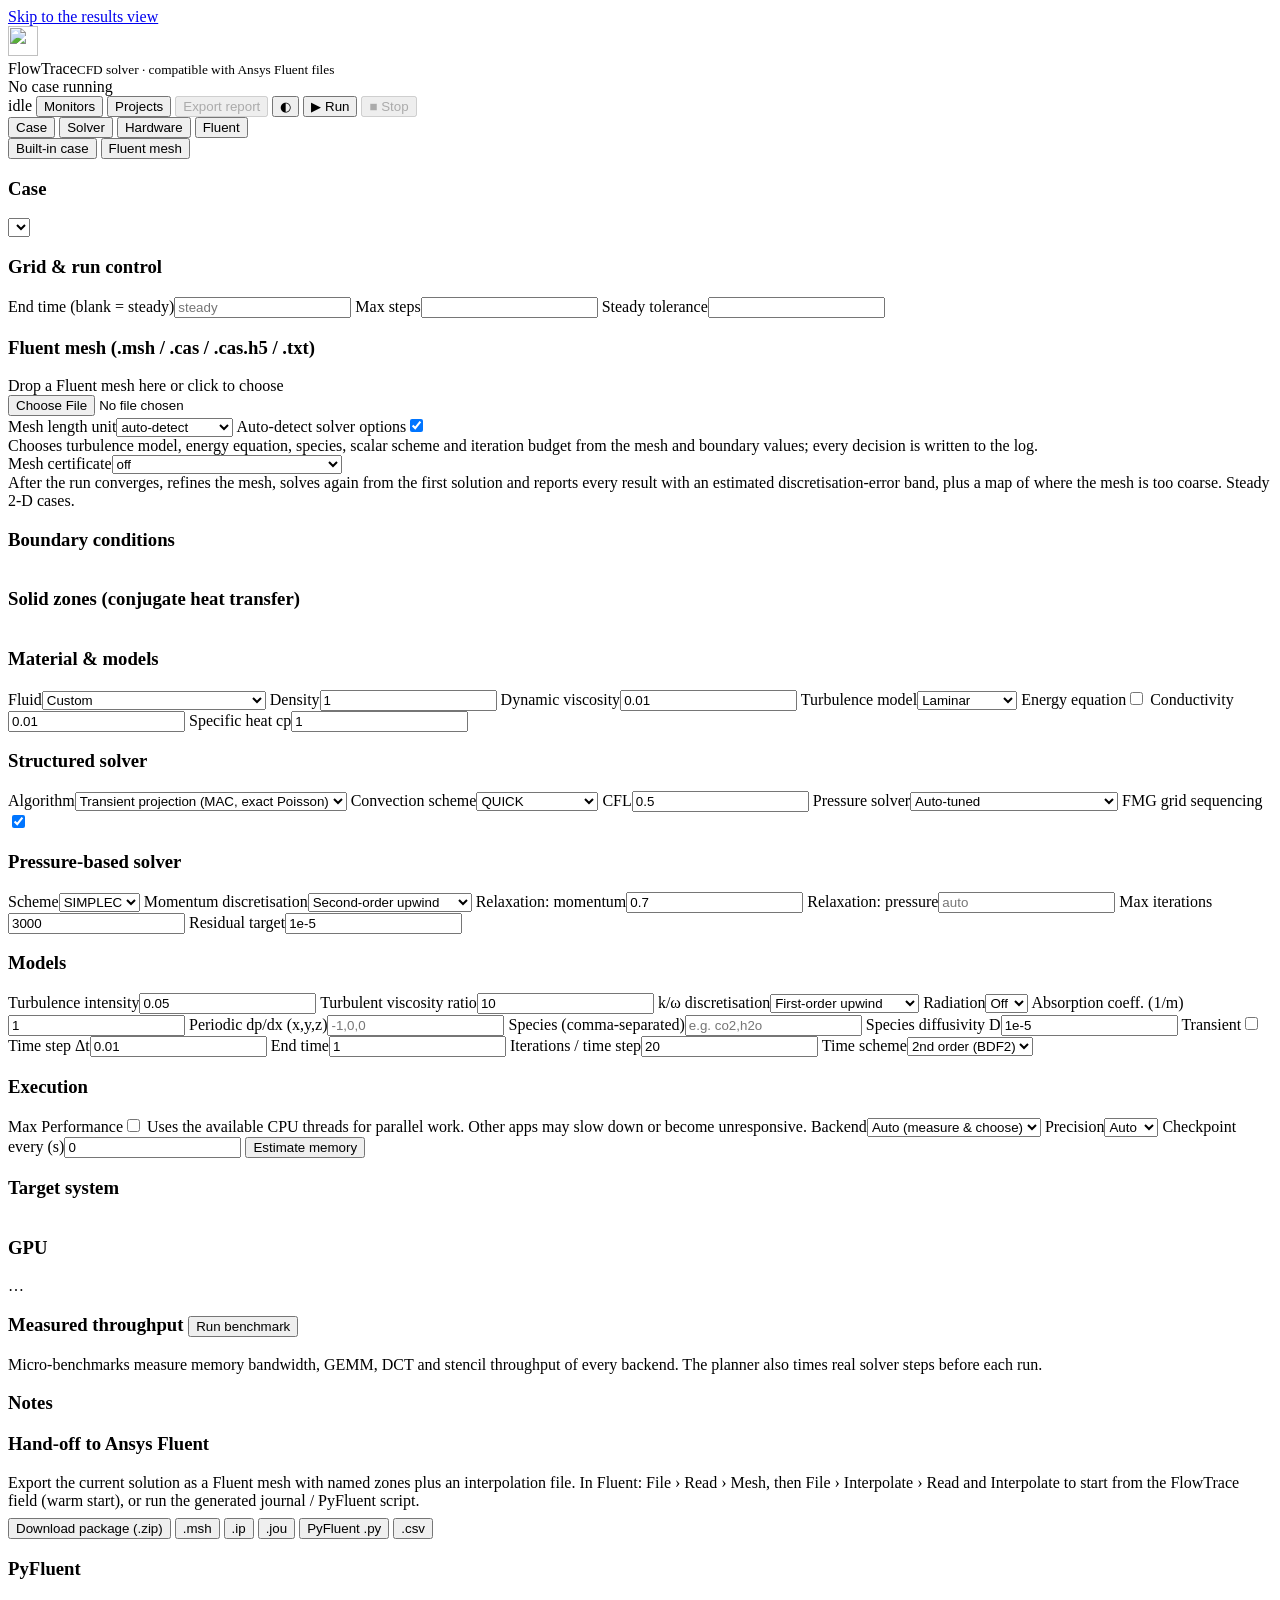
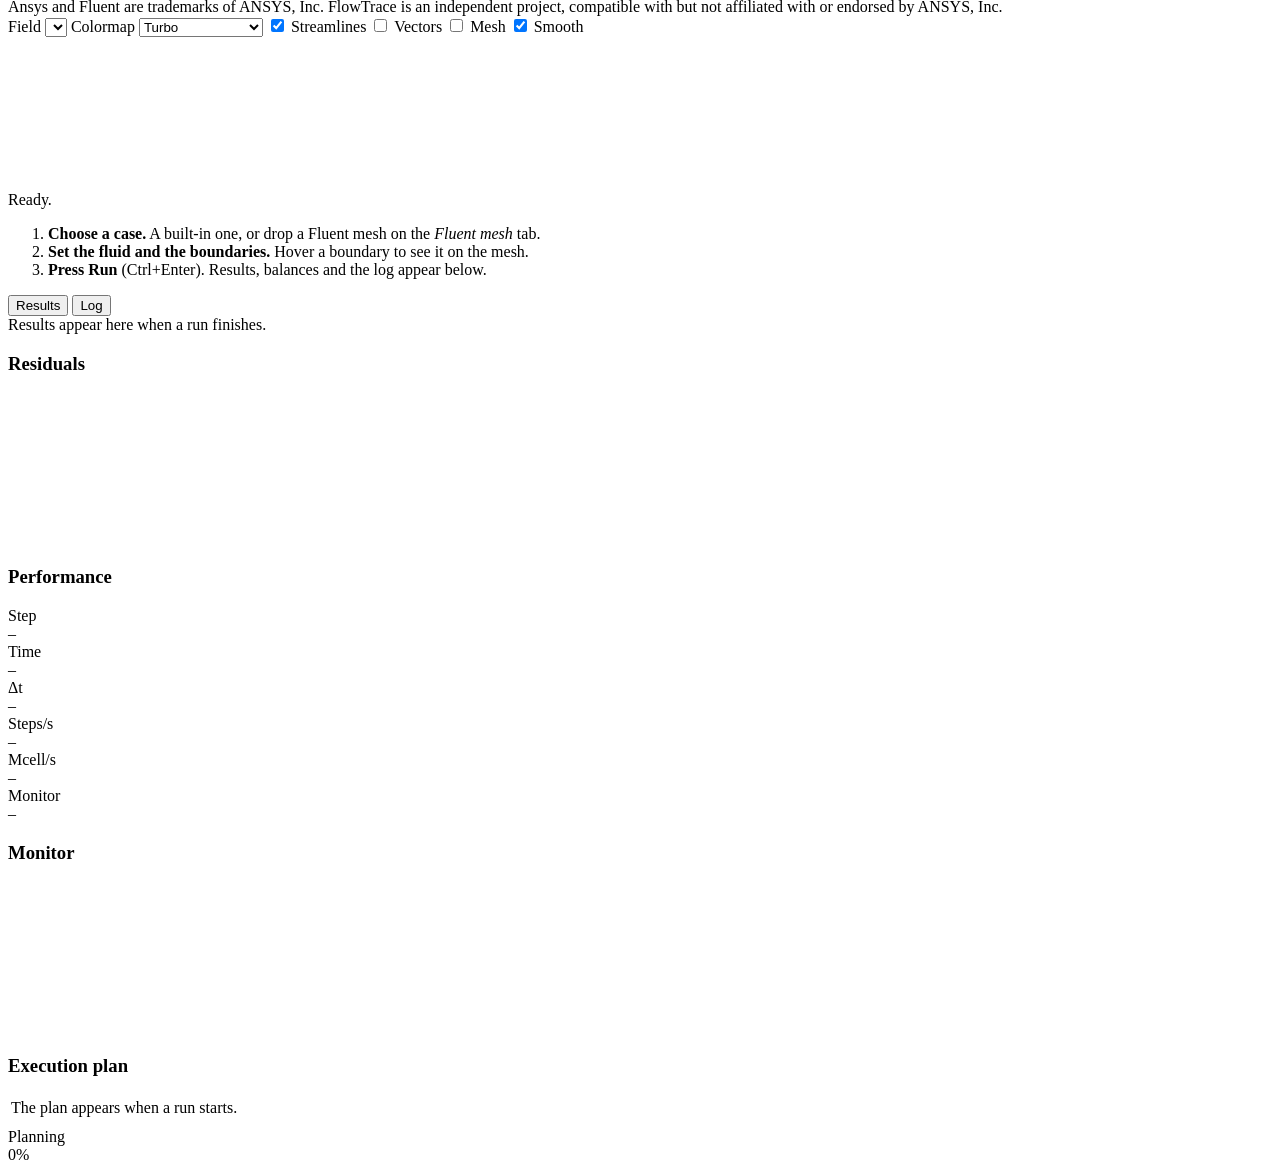
==== commit 0c53771f: "feat: add Max Performance mode and accelerate structured rendering" ====
--- a/flowtrace/ui/static/index.html
+++ b/flowtrace/ui/static/index.html
@@ -147,6 +147,8 @@
           </div>
           <div class="card">
             <h3 data-i18n="execution">Execution</h3>
+            <label class="field"><span>Max Performance</span><input id="maxPerformance" type="checkbox" aria-describedby="maxPerformanceHelp"></label>
+            <span id="maxPerformanceHelp" class="muted">Uses the available CPU threads for parallel work. Other apps may slow down or become unresponsive.</span>
             <label class="field"><span data-i18n="backend">Backend</span><select id="backend"><option value="auto" data-i18n="autoBackend">Auto (measure &amp; choose)</option></select></label>
             <label class="field"><span data-i18n="precision">Precision</span><select id="precision"><option value="auto" data-i18n="auto">Auto</option><option value="fp64">FP64</option><option value="fp32">FP32</option></select></label>
             <label class="field"><span data-i18n="ckpt">Checkpoint every (s)</span><input type="number" id="ckpt" value="0" step="5"></label>
